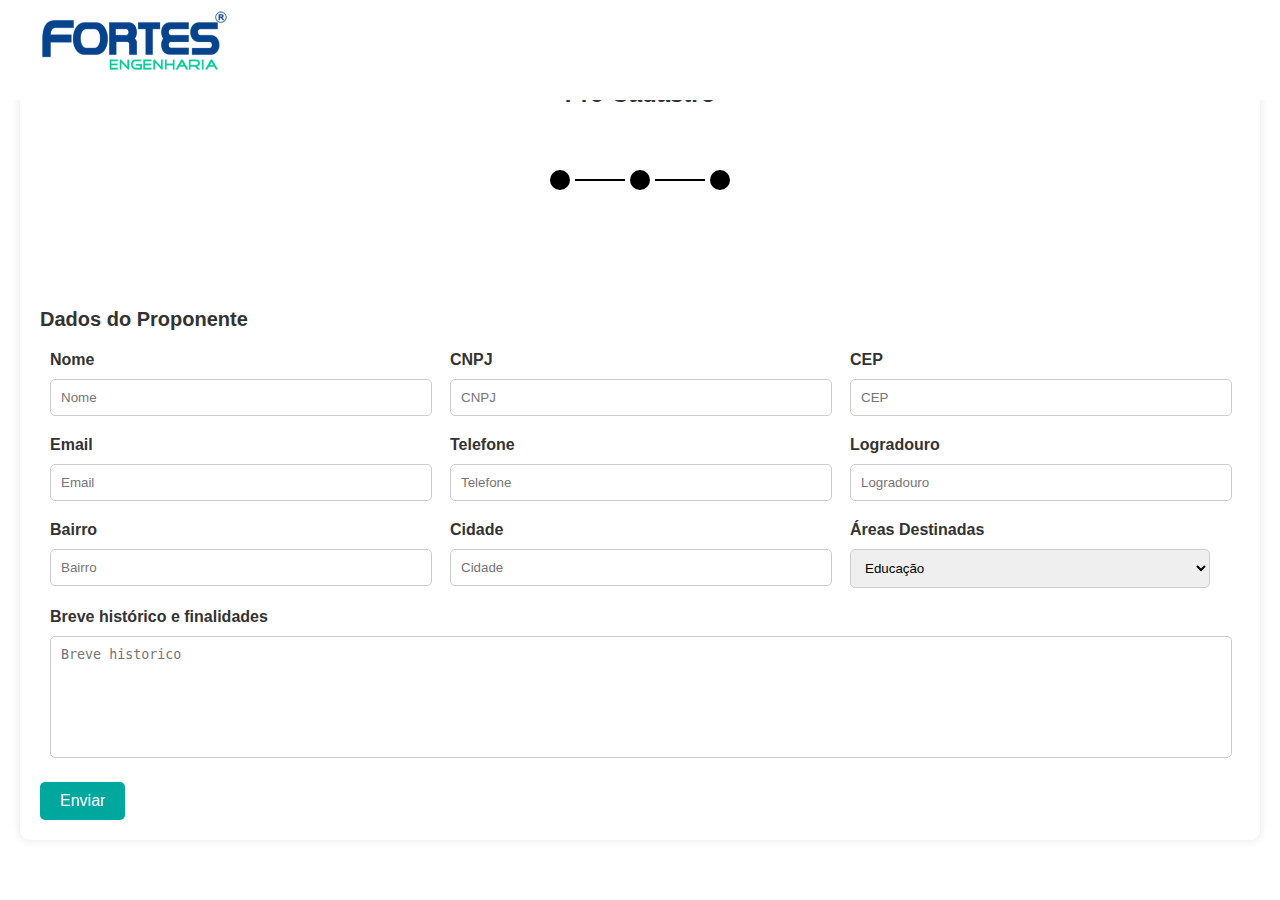
==== assets/html/donatario.html @ 5bef1b19 "Add files via upload" ====
<!DOCTYPE html>
<html lang="pt-BR">
<head>
    <meta charset="UTF-8">
    <meta name="viewport" content="width=device-width, initial-scale=1.0">
    <title>Pré-Cadastro</title>
    <link rel="stylesheet" href="../css/style_Don.css">
</head>
<body>
    <div class="container">
        <header>
            <nav class="navbar">
                <img src="../images/logo.png" alt="fortes Logo" class="logo" style="height: 80px;">
            </nav>
            <div class="header-title">Pré-Cadastro
                <div class="progress-bar">
                    <div class="circle"></div>
                    <div class="line"></div>
                    <div class="circle"></div>
                    <div class="line"></div>
                    <div class="circle"></div>
                </div>
            </div>
        </header>
        <div class="form-container">
            <form id="preCadastroForm" onsubmit="salvarDados(event)">
                <h2>Dados do Proponente</h2>
                <div class="form-row">
                    <div class="form-group">
                        <label for="nome">Nome</label>
                        <input type="text" id="nome" placeholder="Nome" required>
                    </div>
                    <div class="form-group">
                        <label for="cnpj">CNPJ</label>
                        <input type="text" id="cnpj" placeholder="CNPJ" required>
                    </div>
                    <div class="form-group">
                        <label for="cep">CEP</label>
                        <input type="text" id="cep" placeholder="CEP" required>
                    </div>
                </div>
                <div class="form-row">
                    <div class="form-group">
                        <label for="email">Email</label>
                        <input type="email" id="email" placeholder="Email" required>
                    </div>
                    <div class="form-group">
                        <label for="telefone">Telefone</label>
                        <input type="text" id="telefone" placeholder="Telefone" required>
                    </div>
                    <div class="form-group">
                        <label for="logradouro">Logradouro</label>
                        <input type="text" id="logradouro" placeholder="Logradouro" required>
                    </div>
                </div>
                <div class="form-row">
                    <div class="form-group">
                        <label for="bairro">Bairro</label>
                        <input type="text" id="bairro" placeholder="Bairro" required>
                    </div>
                    <div class="form-group">
                        <label for="cidade">Cidade</label>
                        <input type="text" id="cidade" placeholder="Cidade" required>
                    </div>
                    <div class="form-group">
                        <label for="areas">Áreas Destinadas</label>
                        <select id="areas" required>
                            <option value="Educação">Educação</option>
                            <option value="Saúde">Saúde</option>
                            <option value="Meio Ambiente">Meio Ambiente</option>
                            <option value="Cultura">Cultura</option>
                            <option value="Esportes">Esportes</option>
                            <option value="Outros">Outros</option>
                        </select>
                    </div>
                </div>
                <div class="form-group">
                    <label for="historico">Breve histórico e finalidades</label>
                    <textarea id="historico" placeholder="Breve historico" required></textarea>
                </div>
                <button type="submit">Enviar</button>
                </div>
            </form>
        </div>
    </div>
    <script src="../js/script_Don.js"></script>
</body>
</html>
---- assets/css/style_Don.css ----
body {
    font-family: Arial, sans-serif;
    background-image: url('../images/fortes.jpg');
    background-size: cover;
    background-position: center;
    margin: 0;
    display: flex;
    justify-content: center;
    align-items: center;
    height: 100vh;
    color: #333;
}

.container {
    width: 100%;
    max-width: 1200px;
    padding: 20px;
    background-color: rgba(255, 255, 255, 0.8);
    border-radius: 10px;
    box-shadow: 0 0 10px rgba(0, 0, 0, 0.1);
}

.navbar {
    display: flex;
    justify-content: space-between;
    align-items: center;
    padding: 10px 20px;
    background-color: white;
    position: fixed;
    top: 0;
    left: 0;
    width: 100%;
    z-index: 1000;
}

.logo {
    height: 80px;
}

.header-title {
    font-size: 24px;
    font-weight: bold;
    text-align: center;
    flex-grow: 1;
}

.progress-bar {
    display: flex;
    align-items: center;
    justify-content: center;
    margin: 10px 0;
    padding: 10px 0;
    width: 100%;
    text-align: center;
    position: absolute;
    top: 150px;
    left: 50%;
    transform: translateX(-50%);
}

.circle {
    width: 20px;
    height: 20px;
    background-color: black;
    border-radius: 50%;
}

.line {
    width: 50px;
    height: 2px;
    background-color: black;
    margin: 0 5px;
}

.form-container {
    margin-top: 200px;
    text-align: left;
}

h2 {
    margin-bottom: 20px;
    font-size: 20px;
}

.form-row {
    display: flex;
    justify-content: space-between;
    flex-wrap: wrap;
}

.form-group {
    margin-bottom: 15px;
    flex: 1;
    padding: 0 10px;
    min-width: 200px;
}

label {
    display: block;
    margin-bottom: 5px;
    font-weight: bold;
}

input, textarea, select {
    width: calc(100% - 20px);
    padding: 10px;
    border: 1px solid #ccc;
    border-radius: 5px;
    margin: 5px 0;
}

textarea {
    height: 100px;
    resize: none;
}

.button-group {
    display: flex;
    justify-content: flex-start;
    gap: 10px;
}

button {
    background-color: #00a79d;
    color: white;
    padding: 10px 20px;
    border: none;
    border-radius: 5px;
    cursor: pointer;
    font-size: 16px;
}

button:hover {
    background-color: #007f7a;
}

.back-button {
    background-color: #ccc;
    color: #333;
}

.back-button:hover {
    background-color: #bbb;
}

@media (max-width: 1024px) {
    .navbar {
        flex-direction: column;
        align-items: center;
    }

    .progress-bar {
        top: 140px;
    }

    .form-container {
        margin-top: 180px;
    }
}

@media (max-width: 768px) {
    .header-title {
        font-size: 20px;
    }

    .progress-bar {
        top: 130px;
    }

    .form-container {
        margin-top: 160px;
    }

    .form-row {
        flex-direction: column;
    }

    .form-group {
        padding: 0;
    }

    input, textarea, select {
        width: calc(100% - 10px);
    }
}

@media (max-width: 480px) {
    .header-title {
        font-size: 18px;
    }

    .progress-bar {
        top: 120px;
    }

    .form-container {
        margin-top: 140px;
    }

    input, textarea, select {
        width: calc(100% - 5px);
    }

    .button-group {
        flex-direction: column;
    }

    button {
        width: 100%;
        margin-top: 10px;
    }
}
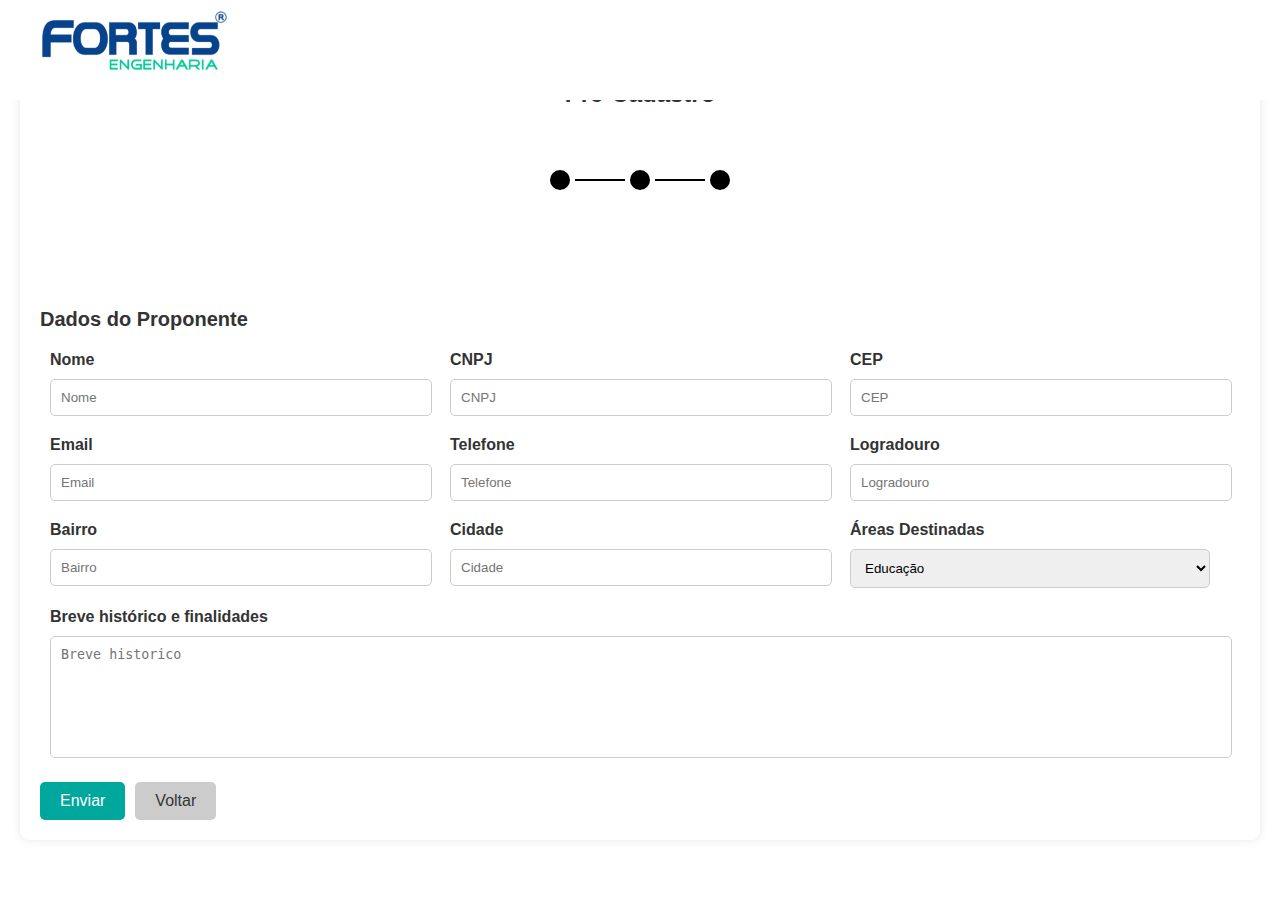
==== commit cf3dd2df: "Update donatario.html" ====
--- a/assets/html/donatario.html
+++ b/assets/html/donatario.html
@@ -10,7 +10,7 @@
     <div class="container">
         <header>
             <nav class="navbar">
-                <img src="../images/logo.png" alt="fortes Logo" class="logo" style="height: 80px;">
+                <img src="../images/logo.png" alt="fortes Logo" class="logo">
             </nav>
             <div class="header-title">Pré-Cadastro
                 <div class="progress-bar">
@@ -78,7 +78,9 @@
                     <label for="historico">Breve histórico e finalidades</label>
                     <textarea id="historico" placeholder="Breve historico" required></textarea>
                 </div>
-                <button type="submit">Enviar</button>
+                <div class="button-group">
+                    <button type="submit">Enviar</button>
+                    <button type="button" class="back-button">Voltar</button>
                 </div>
             </form>
         </div>
--- a/assets/css/style_Don.css
+++ b/assets/css/style_Don.css
@@ -180,7 +180,7 @@
     }
 
     input, textarea, select {
-        width: calc(100% - 10px);
+        width: 100%; /* Alteração para responsividade */
     }
 }
 
@@ -198,7 +198,7 @@
     }
 
     input, textarea, select {
-        width: calc(100% - 5px);
+        width: 100%; /* Alteração para responsividade */
     }
 
     .button-group {
